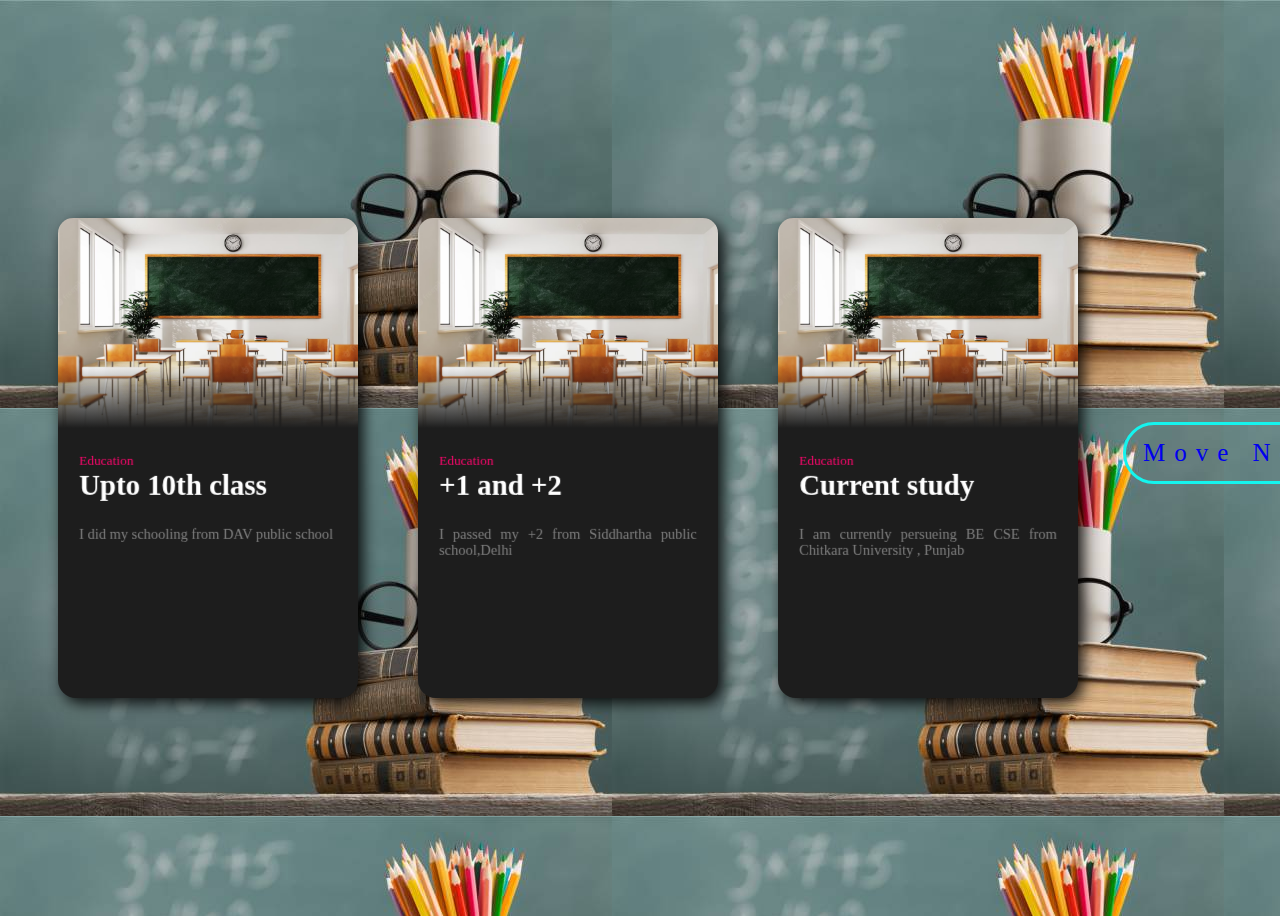
==== index2.html @ 6ee95384 "Add files via upload" ====
<html>
<head>
    <meta charset="lJTF-8" / >
    <link rel="stylesheet" type="text/css" href=" styles.css "/>
    </head>
    <body>
    <div class="card rgb"data-tilt>
    <div class="card-image" ></div>
    <div class="card-text">
    <span class="date">Education</span>
    <h2>Upto 10th class</h2>
    <p>I did my schooling from DAV public school</p>
    </div>
    </div>
    <div class="card rgb" data-tilt>
    <div class="card-image card2"></div>
    <div class="card-text card2">
    <span class="date">Education</span>
    <h2>+1 and +2</h2>
    <p>I passed my +2 from Siddhartha public school,Delhi</p>
    </div>  
    </div>
    <div class="card rgb"data-tilt>
        <div class="card-image card3"></div>
        <div class="card-text card3">
        <span class="date">Education</span>
        <h2>Current study</h2>
        <p>I am currently persueing BE CSE from Chitkara University , Punjab</p>

    </div>
    </div>
    <div class="container">
        <a href="file:///C:/Users/anike/OneDrive/Documents/all%20projects/Aportfolio/3/index.html">
        <div class="button">
            <a href="index3.html">Move Next</a></div>
    </a>
        </div>
    <script src="vanilla-tilt.min.js"></script>
    <script>
    VanillaTi1t. init (document. querySelectorA11 ( " . card " ), {
    glare: true,
    reverse: true,
    "max-glare": 0.5
    });
    </script >
    </body>
</html>
---- styles.css ----
body {
    width: 100vw;
    height: 100vh;
    display: flex;
    align-items: center;
    justify-content: center;
    background: url("Background.jpg");
    overflow: hidden;
}

.card {
    display: grid;
    position: relative;
    right:80px;
    grid-template-columns: 300px;
    grid-template-rows: 210px 250px 20px;
    grid-template-areas: "image" "text";
    border-radius: 18px;
    background: #1d1d1d;
    color: white;
    box-shadow: 5px 5px 15px rgb(0, 0, 0, 0.9);
    font-family: roboto;
    text-align: justify;
    cursor: pointer;
    margin: 30px;
    transform-style: preserve-3d;
    transform: perspective(1000px);
}

.rgb::after {
    content: "";
    background: linear-gradient(45deg,
            #ff0000 0%,
            #ff9a00 10%,
            #d0de21 20%,
            #4fdc4a 30%,
            #3fdad8 40% #2fc9e2 50%,
            #1c7fee 60%,
            #5f15f2 70%,
            #ba0cf8 80%,
            #fb07d9 90%,
            #ff0000 100%) repeat 0% 0% / 300% 100%;
    position: absolute;
    inset: -3px;
    border-radius: 16px;
    filter: blur(8px);
    transform: translateZ(-1px);
    animation: rgb 6s linear infinite;
}

@keyframes rgb {
    0% {
        background-position: 0% 50%;
    }

    50% {
        background-position: 100% 50%;
    }

    100% {
        background-position: 0% 50%;
    }
}

.js-tilt-glare {
    border-radius: 18px;
}

.card-image {
    grid-area: image;
    background: linear-gradient(#fff0 0%, #fff0 70%, #1d1d1d 100%), url("image.jpg");
    border-top-left-radius: 15px;
    border-top-right-radius: 15px;
    background-size: cover;
}

.card-text {
    grid-area: text;
    margin: 25px;
    transform: translateZ(30px);
}

.card-text .date {
    color: rgb(255, 7, 110);
    font-size: 13px;
}

.card-text p {
    color: grey;
    font-size: 14px;
    font-weight: 30;
}

.card-text h2 {
    margin-top: 0px;
    font-size: 28px;
}

.container {
    position: absolute;
    top: 50%;
    Left: 50%;
    transform: translate(-50%,
            -50%);
}
.container a{
    text-decoration: none;
}
.button {
    position: relative;
    bottom:-3px;
    left:600px;
    text-align: center;
    width: 200px;
    padding: 14px;
    font-size: 25px;
    color: whitesmoke;
    font-family: poppins;
    font-weight: 200;
    border: 3px solid #15f4ee;
    Letter-spacing: 9px;
    /* cursor: pointer; */
    border-radius: 40px;
    transition: 1s;
}

.button:hover {
    box-shadow: 0 5px 50px 0 #15f4ee inset, 0 5px 50px 0 #15f4ee,
        0 5px 50px 0 #15f4ee inset, 0 5px 50px 0 #15f4ee;
    text-shadow: 0 0 5px #15f4ee, 0 0 5px #15f4ee;
}
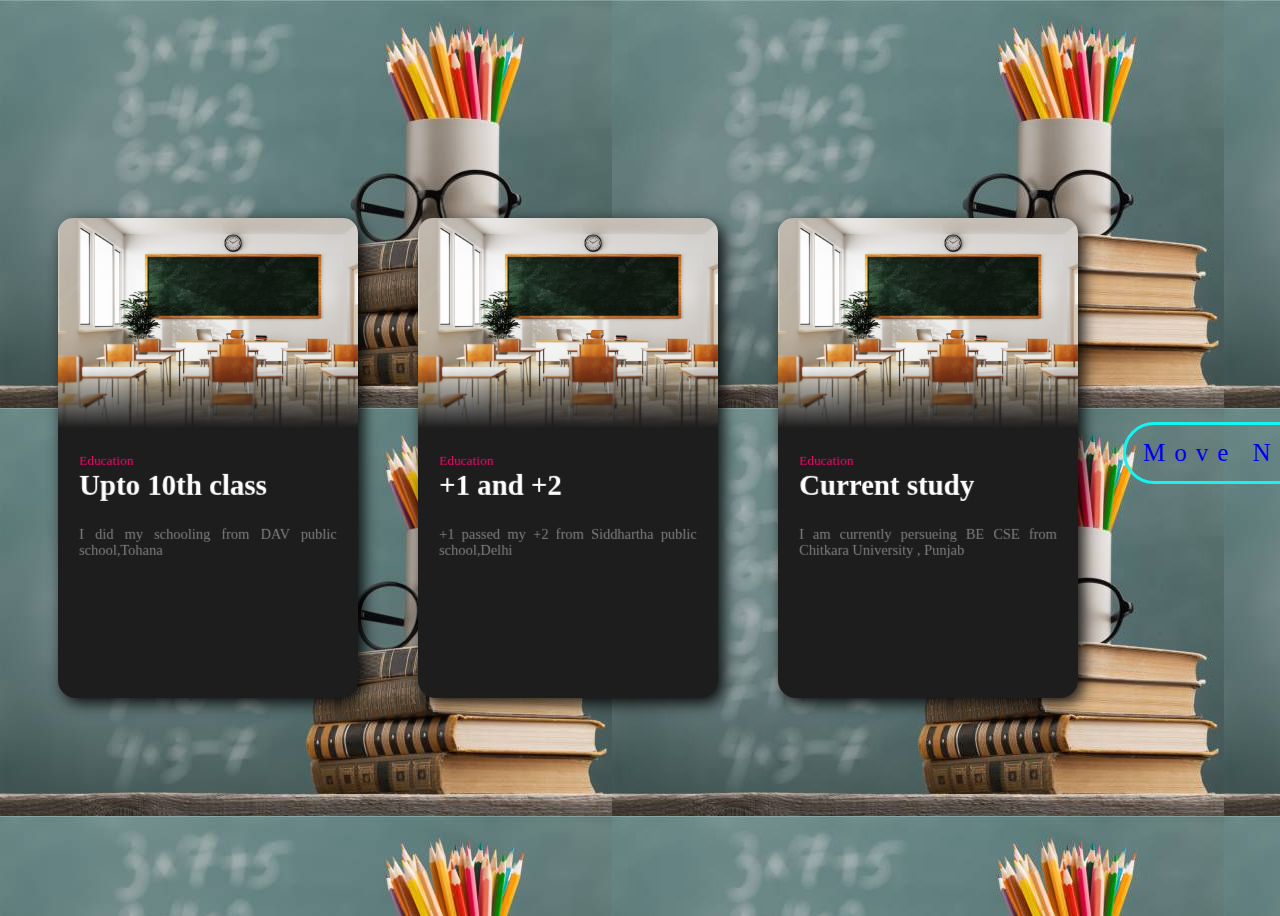
==== commit 5417ded4: "Update index2.html" ====
--- a/index2.html
+++ b/index2.html
@@ -9,7 +9,7 @@
     <div class="card-text">
     <span class="date">Education</span>
     <h2>Upto 10th class</h2>
-    <p>I did my schooling from DAV public school</p>
+    <p>I did my schooling from DAV public school,Tohana</p>
     </div>
     </div>
     <div class="card rgb" data-tilt>
@@ -17,7 +17,7 @@
     <div class="card-text card2">
     <span class="date">Education</span>
     <h2>+1 and +2</h2>
-    <p>I passed my +2 from Siddhartha public school,Delhi</p>
+    <p>+1 passed my +2 from Siddhartha public school,Delhi</p>
     </div>  
     </div>
     <div class="card rgb"data-tilt>
@@ -44,4 +44,4 @@
     });
     </script >
     </body>
-</html>+</html>
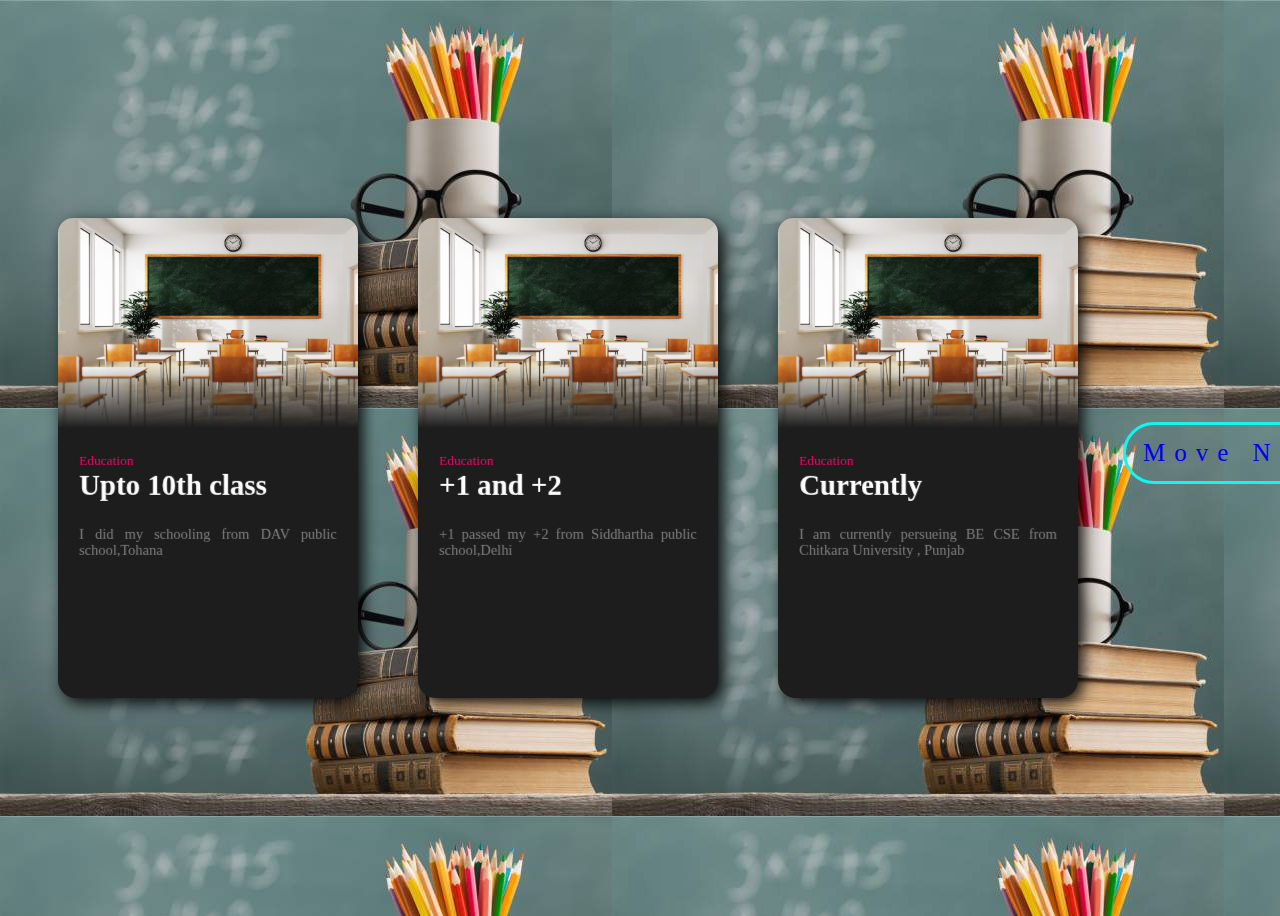
==== commit d0102029: "Update index2.html" ====
--- a/index2.html
+++ b/index2.html
@@ -24,7 +24,7 @@
         <div class="card-image card3"></div>
         <div class="card-text card3">
         <span class="date">Education</span>
-        <h2>Current study</h2>
+        <h2>Currently</h2>
         <p>I am currently persueing BE CSE from Chitkara University , Punjab</p>
 
     </div>
